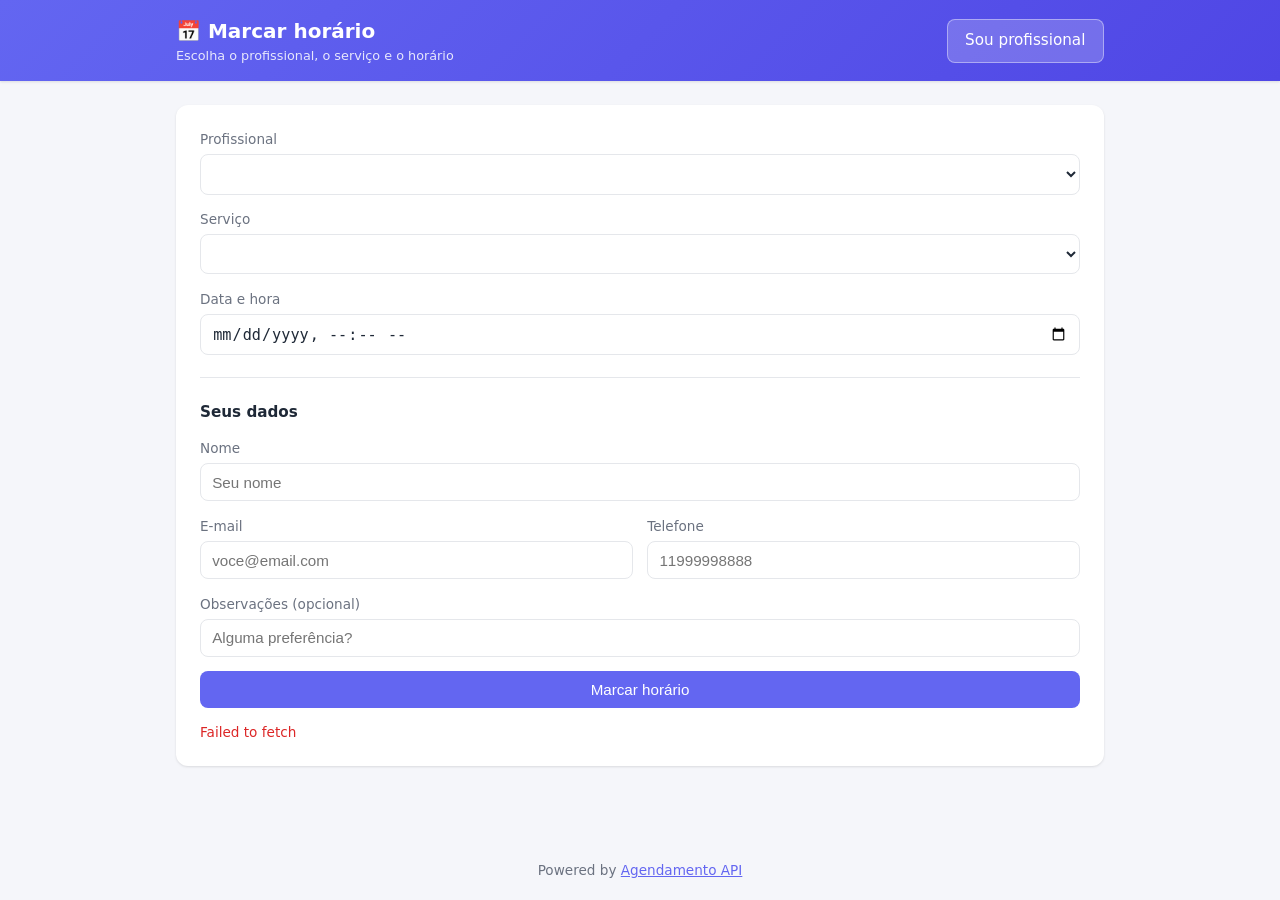
==== agendar.html @ 35986cb0 "Pagina publica de agendamento (cliente marca sozinho)" ====
<!DOCTYPE html>
<html lang="pt-BR">
<head>
    <meta charset="UTF-8">
    <meta name="viewport" content="width=device-width, initial-scale=1.0">
    <title>Marcar horário</title>
    <link rel="stylesheet" href="styles.css">
</head>
<body>

    <!-- Overlay de carregamento -->
    <div id="carregando" class="overlay oculto">
        <div class="spinner"></div>
        <p id="carregando-texto">Carregando...</p>
    </div>

    <header class="topo">
        <div class="topo-conteudo">
            <div class="topo-titulo">
                <h1>📅 Marcar horário</h1>
                <span class="subtitulo">Escolha o profissional, o serviço e o horário</span>
            </div>
            <a href="index.html" class="btn-secundario">Sou profissional</a>
        </div>
    </header>

    <main class="conteudo">

        <div class="cartao form-vertical">
            <label>Profissional
                <select id="pub-profissional" required></select>
            </label>

            <label>Serviço
                <select id="pub-servico" required></select>
            </label>

            <label>Data e hora
                <input type="datetime-local" id="pub-inicio" required>
            </label>

            <hr class="separador">

            <p class="secao-mini">Seus dados</p>
            <label>Nome
                <input type="text" id="pub-nome" required placeholder="Seu nome">
            </label>
            <div class="linha">
                <label>E-mail
                    <input type="email" id="pub-email" required placeholder="voce@email.com">
                </label>
                <label>Telefone
                    <input type="text" id="pub-telefone" required placeholder="11999998888">
                </label>
            </div>
            <label>Observações (opcional)
                <input type="text" id="pub-obs" placeholder="Alguma preferência?">
            </label>

            <button id="btn-marcar" class="btn-primario">Marcar horário</button>
            <p id="msg-pub" class="mensagem"></p>
        </div>

        <!-- Confirmação (aparece após marcar) -->
        <div id="confirmacao" class="cartao oculto">
            <h2>✅ Horário marcado!</h2>
            <p id="confirmacao-texto"></p>
            <button id="btn-novo" class="btn-secundario" style="background: var(--cor-primaria); border: none;">Marcar outro</button>
        </div>

    </main>

    <footer class="rodape">
        <p>Powered by <a href="https://agendamento-api-i14n.onrender.com/swagger-ui.html" target="_blank" rel="noopener">Agendamento API</a></p>
    </footer>

    <script src="agendar.js"></script>
</body>
</html>
---- styles.css ----
/* -----------------------------------------------------------------------
   Estilos do frontend da Agenda do Freelancer.
   Visual limpo, responsivo, com tema em tons de roxo/índigo.
   ----------------------------------------------------------------------- */

:root {
    --cor-primaria: #6366f1;
    --cor-primaria-escura: #4f46e5;
    --cor-fundo: #f5f6fa;
    --cor-cartao: #ffffff;
    --cor-texto: #1f2937;
    --cor-texto-suave: #6b7280;
    --cor-borda: #e5e7eb;
    --cor-sucesso: #059669;
    --cor-erro: #dc2626;
    --sombra: 0 1px 3px rgba(0, 0, 0, 0.08), 0 1px 2px rgba(0, 0, 0, 0.04);
    --raio: 12px;
}

* {
    box-sizing: border-box;
    margin: 0;
    padding: 0;
}

body {
    font-family: system-ui, -apple-system, "Segoe UI", Roboto, sans-serif;
    background: var(--cor-fundo);
    color: var(--cor-texto);
    line-height: 1.5;
    min-height: 100vh;
    display: flex;
    flex-direction: column;
}

.oculto {
    display: none !important;
}

/* Cabeçalho */
.topo {
    background: linear-gradient(135deg, var(--cor-primaria), var(--cor-primaria-escura));
    color: #fff;
    padding: 1rem 0;
    box-shadow: var(--sombra);
}

.topo-conteudo {
    max-width: 960px;
    margin: 0 auto;
    padding: 0 1rem;
    display: flex;
    justify-content: space-between;
    align-items: center;
}

.topo h1 {
    font-size: 1.25rem;
}

.area-usuario {
    display: flex;
    align-items: center;
    gap: 0.75rem;
    font-size: 0.9rem;
}

/* Conteúdo principal */
.conteudo {
    flex: 1;
    max-width: 960px;
    width: 100%;
    margin: 0 auto;
    padding: 1.5rem 1rem;
}

/* Cartões */
.cartao {
    background: var(--cor-cartao);
    border-radius: var(--raio);
    box-shadow: var(--sombra);
    padding: 1.5rem;
}

.cartao-auth {
    max-width: 420px;
    margin: 2rem auto;
}

/* Abas (login/registro) */
.abas {
    display: flex;
    margin-bottom: 1.25rem;
    border-bottom: 2px solid var(--cor-borda);
}

.aba {
    flex: 1;
    padding: 0.6rem;
    background: none;
    border: none;
    font-size: 0.95rem;
    cursor: pointer;
    color: var(--cor-texto-suave);
    border-bottom: 2px solid transparent;
    margin-bottom: -2px;
}

.aba.ativa {
    color: var(--cor-primaria);
    border-bottom-color: var(--cor-primaria);
    font-weight: 600;
}

/* Formulários */
.form-auth,
.form-vertical {
    display: flex;
    flex-direction: column;
    gap: 0.9rem;
}

label {
    display: flex;
    flex-direction: column;
    gap: 0.3rem;
    font-size: 0.85rem;
    color: var(--cor-texto-suave);
    font-weight: 500;
}

input,
select {
    padding: 0.6rem 0.7rem;
    border: 1px solid var(--cor-borda);
    border-radius: 8px;
    font-size: 0.95rem;
    color: var(--cor-texto);
    background: #fff;
}

input:focus,
select:focus {
    outline: none;
    border-color: var(--cor-primaria);
    box-shadow: 0 0 0 3px rgba(99, 102, 241, 0.15);
}

.linha {
    display: flex;
    gap: 0.9rem;
    flex-wrap: wrap;
}

.linha label {
    flex: 1;
    min-width: 140px;
}

/* Botões */
.btn-primario,
.btn-secundario {
    padding: 0.6rem 1.1rem;
    border-radius: 8px;
    font-size: 0.95rem;
    cursor: pointer;
    border: none;
    font-weight: 500;
    transition: background 0.15s, opacity 0.15s;
}

.btn-primario {
    background: var(--cor-primaria);
    color: #fff;
}

.btn-primario:hover {
    background: var(--cor-primaria-escura);
}

.btn-secundario {
    background: rgba(255, 255, 255, 0.2);
    color: #fff;
    border: 1px solid rgba(255, 255, 255, 0.4);
}

.btn-secundario:hover {
    background: rgba(255, 255, 255, 0.3);
}

/* Menu do dashboard */
.menu {
    display: flex;
    gap: 0.5rem;
    margin-bottom: 1.25rem;
    flex-wrap: wrap;
}

.menu-item {
    padding: 0.5rem 1rem;
    background: #fff;
    border: 1px solid var(--cor-borda);
    border-radius: 999px;
    cursor: pointer;
    font-size: 0.9rem;
    color: var(--cor-texto-suave);
}

.menu-item.ativa {
    background: var(--cor-primaria);
    color: #fff;
    border-color: var(--cor-primaria);
}

/* Seções */
.secao-cabecalho {
    display: flex;
    justify-content: space-between;
    align-items: center;
    margin-bottom: 1rem;
}

.secao-cabecalho .btn-secundario {
    background: var(--cor-primaria);
    color: #fff;
    border: none;
}

.secao h2 {
    margin-bottom: 1rem;
    font-size: 1.3rem;
}

.form-vertical {
    margin-bottom: 1.5rem;
}

/* Listas */
.lista {
    display: flex;
    flex-direction: column;
    gap: 0.75rem;
}

.item {
    background: #fff;
    border-radius: var(--raio);
    box-shadow: var(--sombra);
    padding: 1rem 1.25rem;
    display: flex;
    justify-content: space-between;
    align-items: center;
    gap: 1rem;
    flex-wrap: wrap;
}

.item-info {
    flex: 1;
    min-width: 200px;
}

.item-info strong {
    display: block;
    font-size: 1rem;
}

.item-info small {
    color: var(--cor-texto-suave);
}

.item-acoes {
    display: flex;
    gap: 0.4rem;
    flex-wrap: wrap;
}

.item-acoes button {
    padding: 0.35rem 0.7rem;
    font-size: 0.8rem;
    border-radius: 6px;
    border: 1px solid var(--cor-borda);
    background: #fff;
    cursor: pointer;
    color: var(--cor-texto);
}

.item-acoes button:hover {
    background: var(--cor-fundo);
}

/* Etiquetas de status */
.status {
    display: inline-block;
    padding: 0.15rem 0.6rem;
    border-radius: 999px;
    font-size: 0.75rem;
    font-weight: 600;
}

.status-PENDENTE {
    background: #fef3c7;
    color: #92400e;
}

.status-CONFIRMADO {
    background: #dbeafe;
    color: #1e40af;
}

.status-CONCLUIDO {
    background: #d1fae5;
    color: #065f46;
}

.status-CANCELADO {
    background: #fee2e2;
    color: #991b1b;
}

/* Mensagens */
.mensagem {
    font-size: 0.85rem;
    min-height: 1.2rem;
}

.mensagem.sucesso {
    color: var(--cor-sucesso);
}

.mensagem.erro {
    color: var(--cor-erro);
}

.vazio {
    color: var(--cor-texto-suave);
    font-style: italic;
    padding: 1rem 0;
}

/* Rodapé */
.rodape {
    text-align: center;
    padding: 1.25rem;
    color: var(--cor-texto-suave);
    font-size: 0.85rem;
}

.rodape a {
    color: var(--cor-primaria);
}

/* Responsivo */
@media (max-width: 600px) {
    .topo h1 {
        font-size: 1.05rem;
    }

    .linha {
        flex-direction: column;
    }
}

/* -----------------------------------------------------------------------
   Melhorias visuais: subtítulo, boas-vindas, aviso e overlay de carregando
   ----------------------------------------------------------------------- */

.topo-titulo {
    display: flex;
    flex-direction: column;
}

.subtitulo {
    font-size: 0.8rem;
    opacity: 0.85;
    font-weight: 400;
}

.boas-vindas {
    text-align: center;
    color: var(--cor-texto-suave);
    font-size: 0.9rem;
    margin-bottom: 1rem;
}

.aviso {
    margin-top: 1rem;
    padding: 0.6rem 0.75rem;
    background: #fef9c3;
    border: 1px solid #fde68a;
    border-radius: 8px;
    font-size: 0.8rem;
    color: #854d0e;
    text-align: center;
}

/* Overlay de carregamento */
.overlay {
    position: fixed;
    inset: 0;
    background: rgba(31, 41, 55, 0.55);
    display: flex;
    flex-direction: column;
    align-items: center;
    justify-content: center;
    gap: 1rem;
    z-index: 1000;
    color: #fff;
    font-size: 0.95rem;
}

.spinner {
    width: 46px;
    height: 46px;
    border: 4px solid rgba(255, 255, 255, 0.3);
    border-top-color: #fff;
    border-radius: 50%;
    animation: girar 0.8s linear infinite;
}

@keyframes girar {
    to {
        transform: rotate(360deg);
    }
}

/* -----------------------------------------------------------------------
   Página pública de agendamento
   ----------------------------------------------------------------------- */

.separador {
    border: none;
    border-top: 1px solid var(--cor-borda);
    margin: 0.5rem 0;
}

.secao-mini {
    font-weight: 600;
    color: var(--cor-texto);
    font-size: 0.95rem;
}

/* Link "Sou profissional" no topo da página pública */
.topo a.btn-secundario {
    text-decoration: none;
    display: inline-block;
}
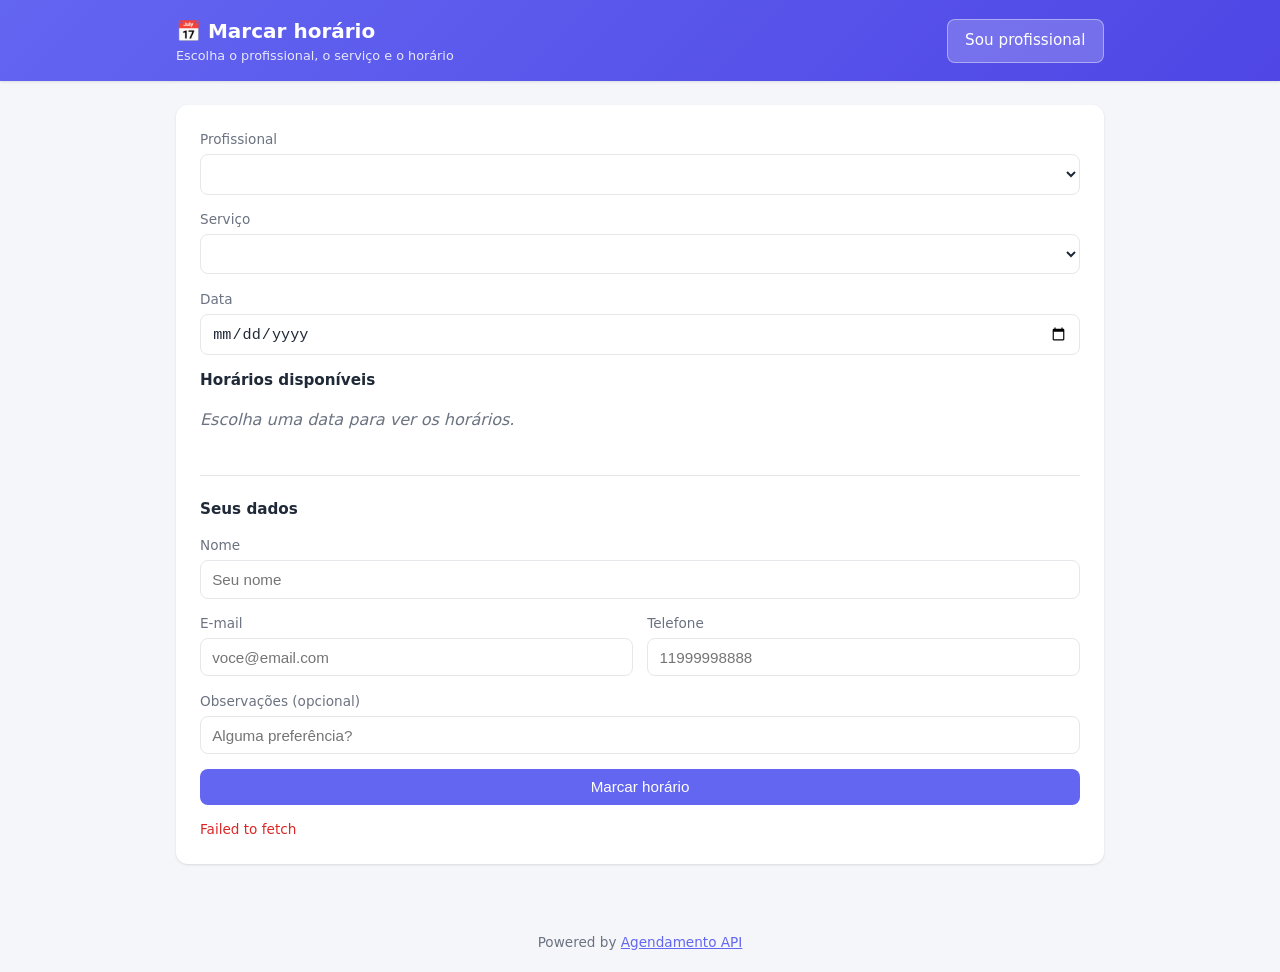
==== commit 7dda30e4: "Pagina publica: escolher data e ver horarios disponiveis em botoes" ====
--- a/agendar.html
+++ b/agendar.html
@@ -1,11 +1,13 @@
 <!DOCTYPE html>
 <html lang="pt-BR">
+
 <head>
     <meta charset="UTF-8">
     <meta name="viewport" content="width=device-width, initial-scale=1.0">
     <title>Marcar horário</title>
     <link rel="stylesheet" href="styles.css">
 </head>
+
 <body>
 
     <!-- Overlay de carregamento -->
@@ -35,9 +37,15 @@
                 <select id="pub-servico" required></select>
             </label>
 
-            <label>Data e hora
-                <input type="datetime-local" id="pub-inicio" required>
+            <label>Data
+                <input type="date" id="pub-data" required>
             </label>
+
+            <div id="area-horarios">
+                <p class="secao-mini">Horários disponíveis</p>
+                <p id="horarios-info" class="vazio">Escolha uma data para ver os horários.</p>
+                <div id="lista-horarios" class="horarios"></div>
+            </div>
 
             <hr class="separador">
 
@@ -65,15 +73,18 @@
         <div id="confirmacao" class="cartao oculto">
             <h2>✅ Horário marcado!</h2>
             <p id="confirmacao-texto"></p>
-            <button id="btn-novo" class="btn-secundario" style="background: var(--cor-primaria); border: none;">Marcar outro</button>
+            <button id="btn-novo" class="btn-secundario" style="background: var(--cor-primaria); border: none;">Marcar
+                outro</button>
         </div>
 
     </main>
 
     <footer class="rodape">
-        <p>Powered by <a href="https://agendamento-api-i14n.onrender.com/swagger-ui.html" target="_blank" rel="noopener">Agendamento API</a></p>
+        <p>Powered by <a href="https://agendamento-api-i14n.onrender.com/swagger-ui.html" target="_blank"
+                rel="noopener">Agendamento API</a></p>
     </footer>
 
     <script src="agendar.js"></script>
 </body>
-</html>
+
+</html>
--- a/styles.css
+++ b/styles.css
@@ -443,4 +443,37 @@
 .topo a.btn-secundario {
     text-decoration: none;
     display: inline-block;
+}
+
+/* -----------------------------------------------------------------------
+   Botões de horários disponíveis (página pública)
+   ----------------------------------------------------------------------- */
+
+.horarios {
+    display: flex;
+    flex-wrap: wrap;
+    gap: 0.5rem;
+    margin-top: 0.25rem;
+}
+
+.chip-horario {
+    padding: 0.5rem 0.9rem;
+    border: 1px solid var(--cor-borda);
+    background: #fff;
+    border-radius: 999px;
+    cursor: pointer;
+    font-size: 0.9rem;
+    color: var(--cor-texto);
+    transition: all 0.15s;
+}
+
+.chip-horario:hover {
+    border-color: var(--cor-primaria);
+    color: var(--cor-primaria);
+}
+
+.chip-horario.ativa {
+    background: var(--cor-primaria);
+    color: #fff;
+    border-color: var(--cor-primaria);
 }
